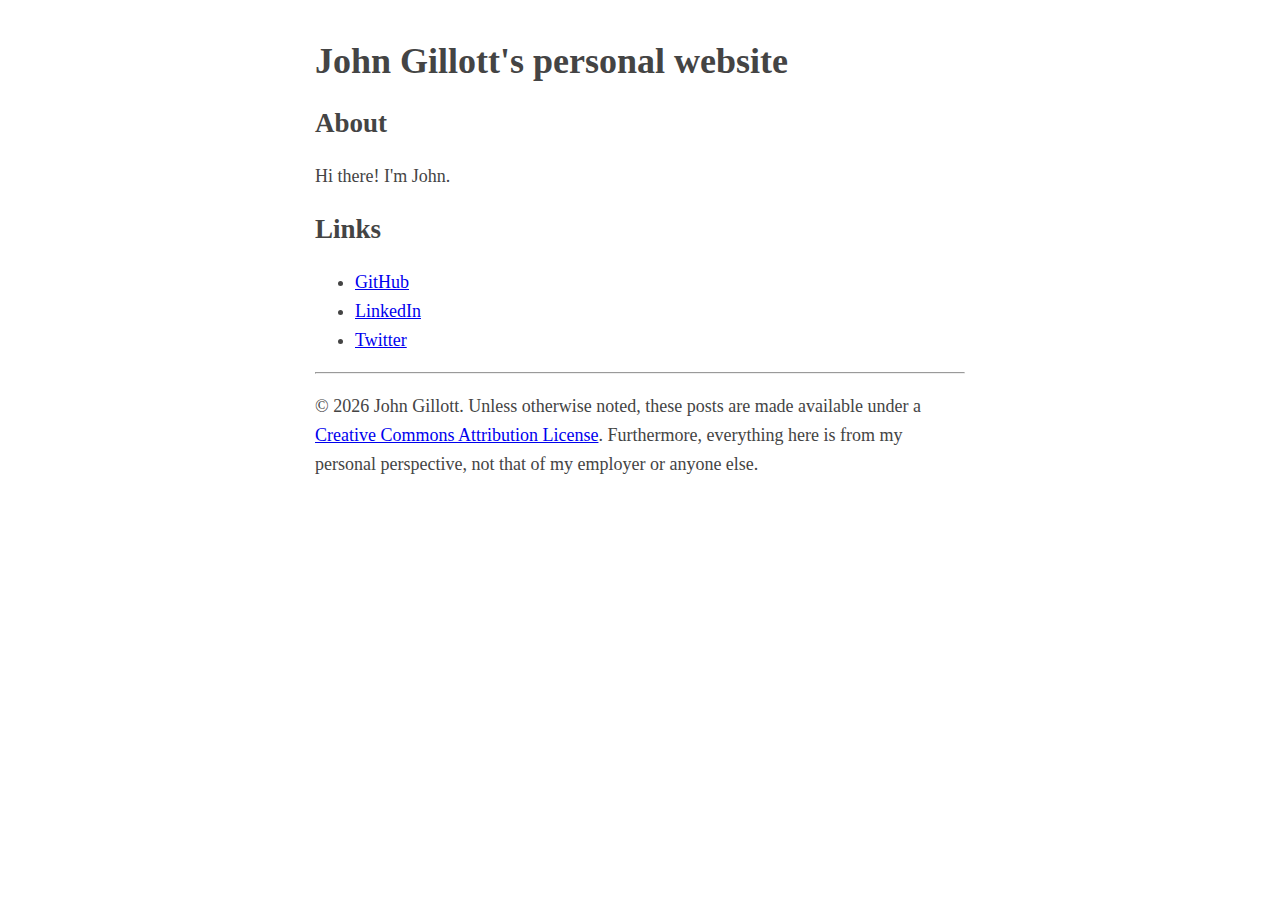
==== index.html @ f47f095c "rebuilding site Thu 26 Mar 10:38:30 GMT 2020" ====
<!DOCTYPE html>
<html lang="en">
  <head>
    <meta charset="utf-8">
    <title>John Gillott's personal website</title>
    <meta name="description" content="The personal website of John Gillott.">
    <meta name="viewport" content="width=device-width, initial-scale=1.0">
    <meta name="author" content="John Gillott">
    <link rel="stylesheet" type="text/css" href="/css/style.css">
    <link rel="icon" type="image/png" sizes="16x16" href="/img/favicon-16x16.ico">
    <link rel="manifest" href="/site.webmanifest">
    <meta name="msapplication-TileColor" content="#da532c">
    <meta name="theme-color" content="#ffffff">
  </head>

  <body>
      <h1>John Gillott's personal website</h1>
      <h2>About</h2>
      <p>Hi there! I'm John.</p>
<h2 id="links">Links</h2>
<ul>
<li><a href="https://github.com/johngillott">GitHub</a></li>
<li><a href="https://www.linkedin.com/in/johngillott/">LinkedIn</a></li>
<li><a href="https://twitter.com/jsgtwenty">Twitter</a></li>
</ul>

  </body>
  <footer class="footer">
    <hr />
    <p>&copy; <script>document.write(new Date().getFullYear())</script> John Gillott. Unless otherwise noted, 
        these posts are made available under a <a href="https://creativecommons.org/licenses/by/4.0/">Creative Commons Attribution License</a>. Furthermore, everything here is from my personal perspective,
    not that of my employer or anyone else.
  </footer>
</html>
---- css/style.css ----
/* Shout-out to http://bettermotherfuckingwebsite.com/ for this CSS */
body {
    margin: 40px auto;
    max-width: 650px;
    line-height: 1.6;
    font-size: 18px;
    color: #444;
    padding: 0 10px;
}

h1, h2, h3 {
    line-height:1.2
}

.anchorjs-link {
    color: #444;
}

blockquote {
    background: #f9f9f9;
    border-left: 10px solid #ccc;
    margin: 1.5em 10px;
    padding: 0.5em 10px;
}

blockquote:before {
    color: #ccc;
    font-size: 4em;
    line-height: 0.1em;
    margin-right: 0.25em;
    vertical-align: -0.4em;
}

blockquote p {
    display: inline;
}
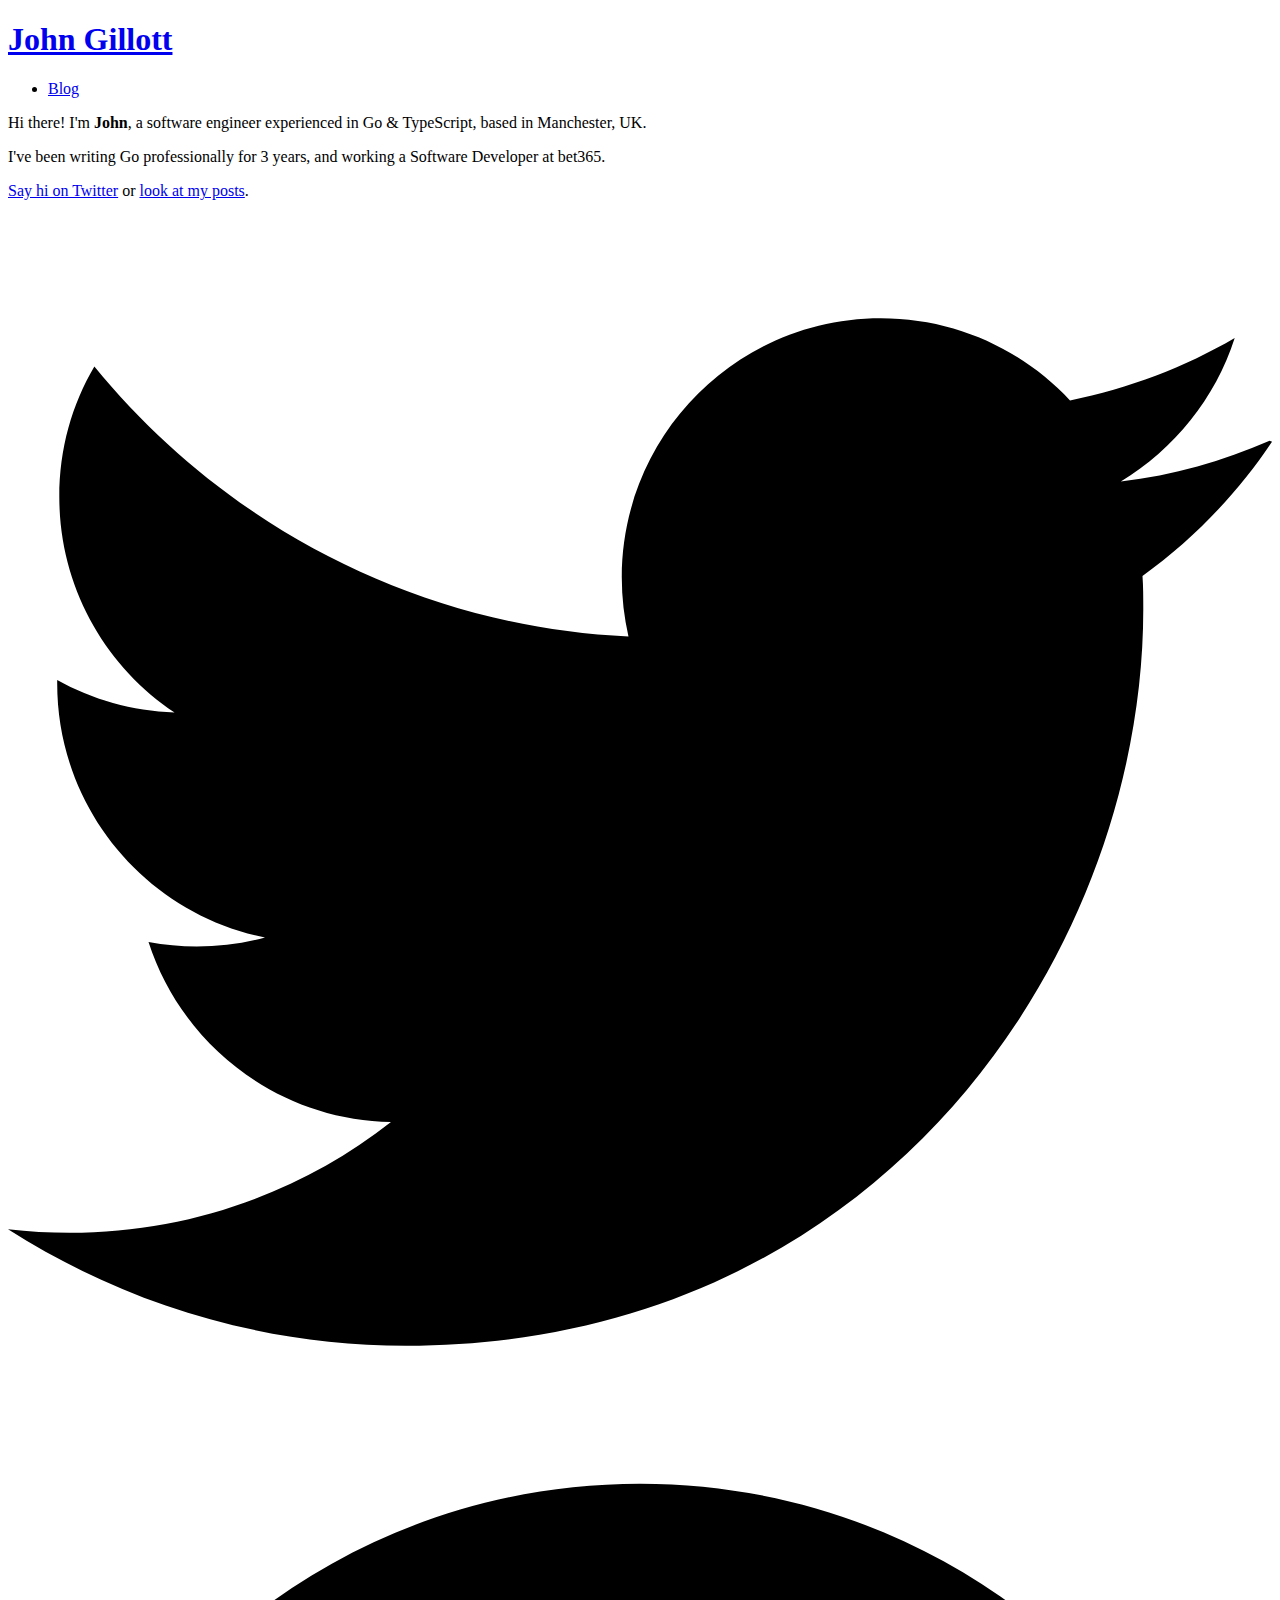
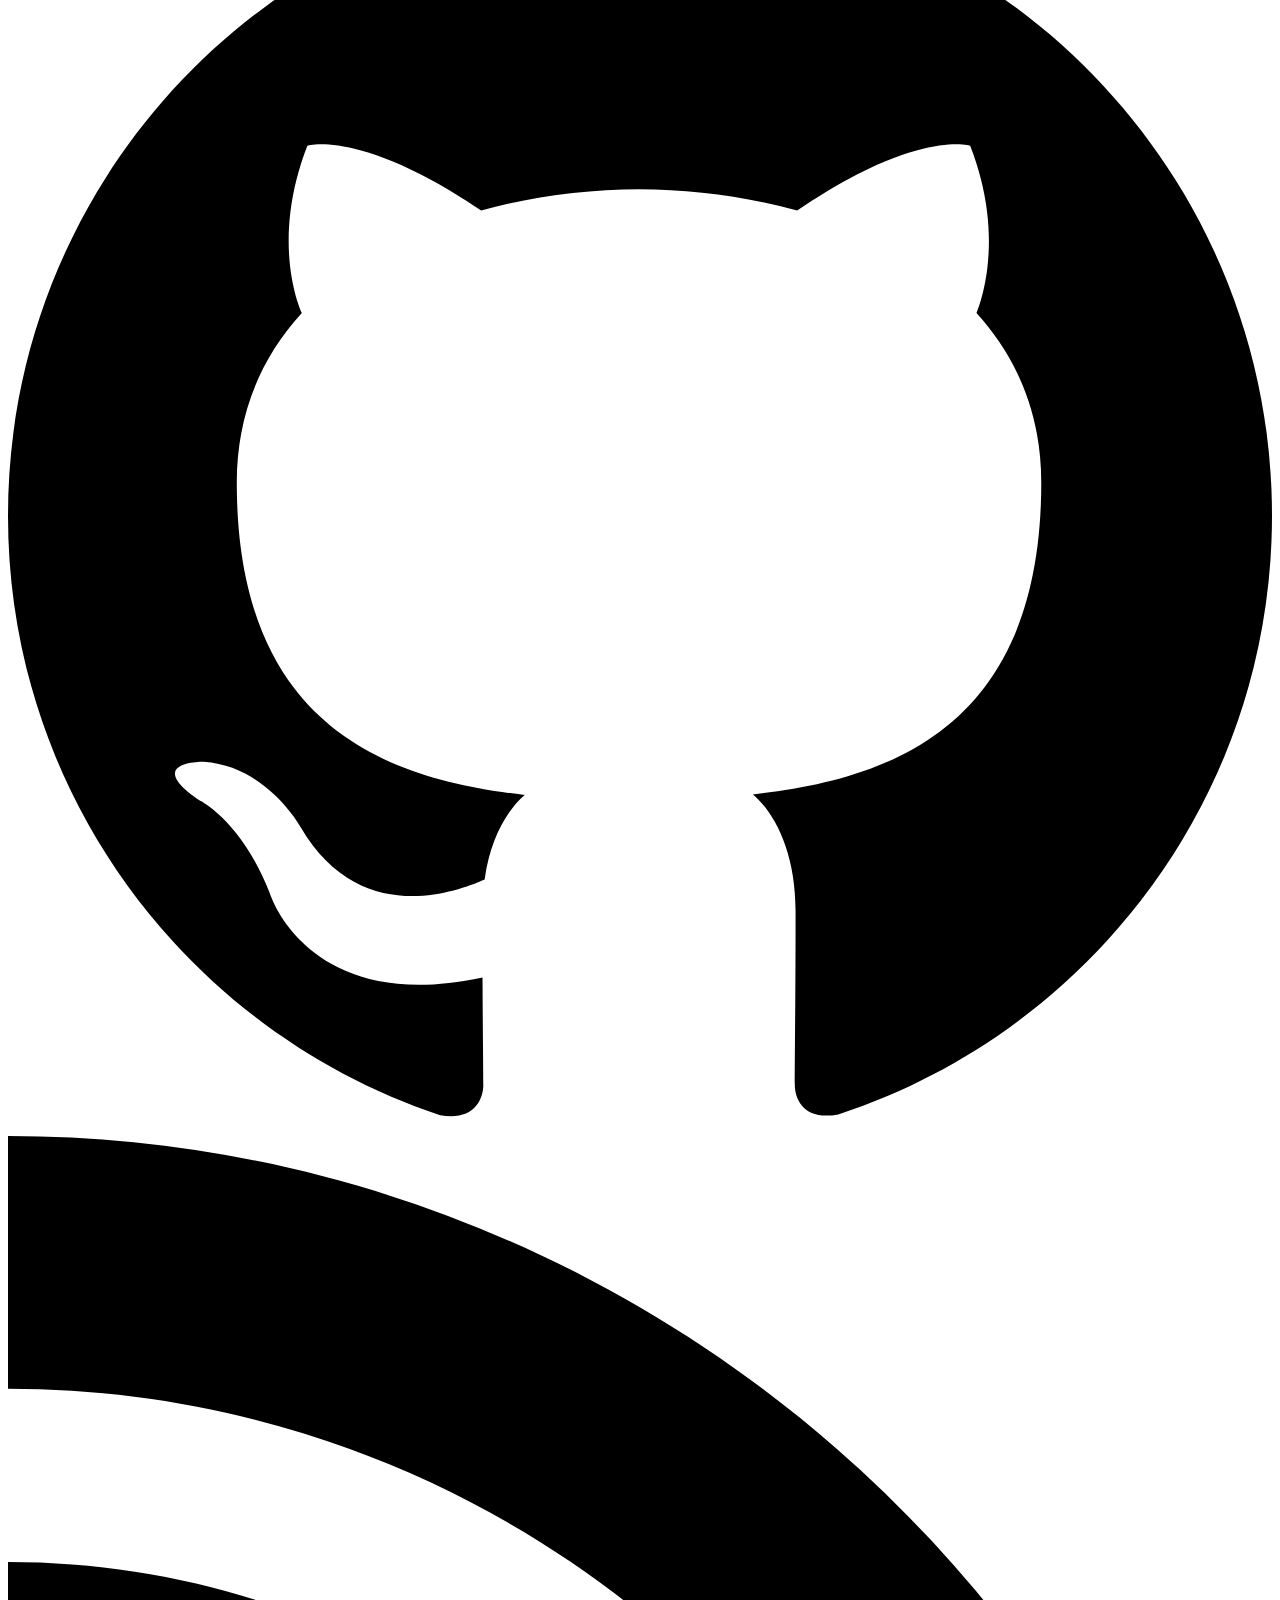
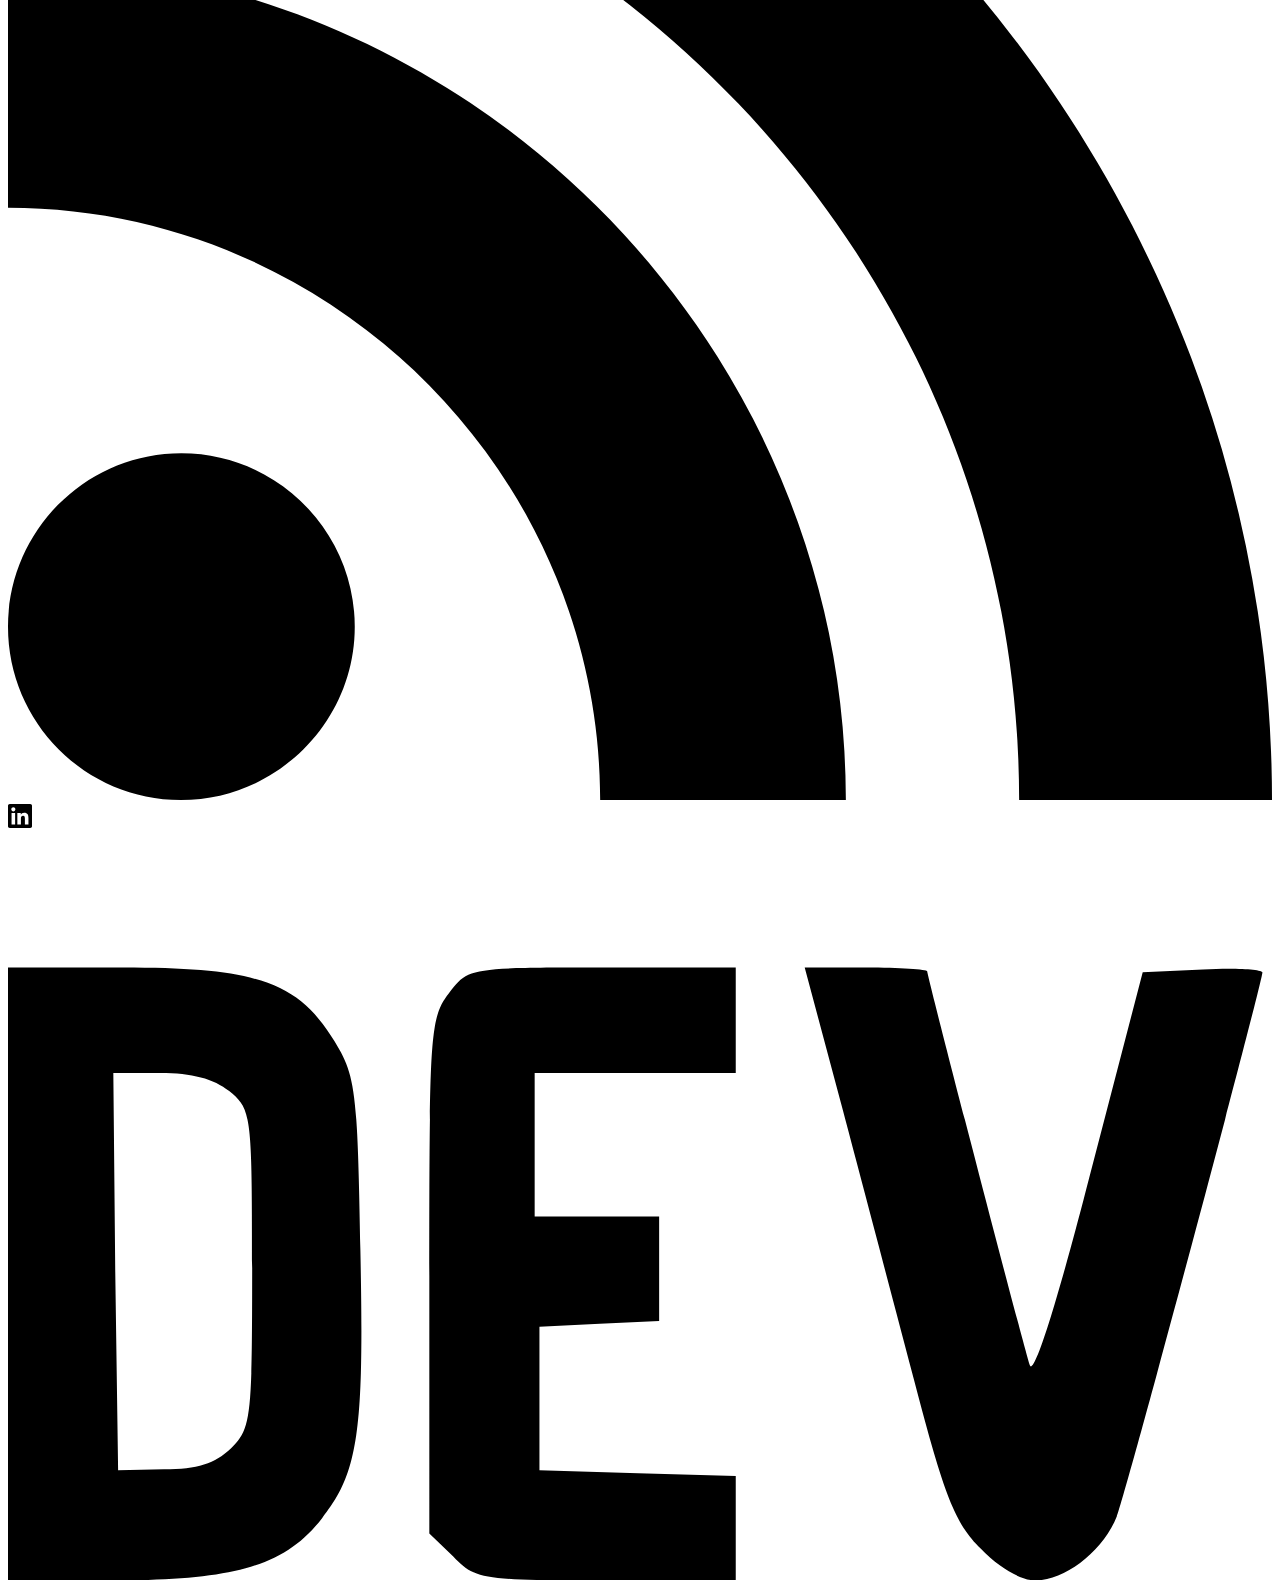
==== commit d83f627e: "Pretty home page; Support for bloggingsg" ====
--- a/index.html
+++ b/index.html
@@ -1,34 +1,52 @@
 <!DOCTYPE html>
-<html lang="en">
-  <head>
-    <meta charset="utf-8">
-    <title>John Gillott's personal website</title>
-    <meta name="description" content="The personal website of John Gillott.">
-    <meta name="viewport" content="width=device-width, initial-scale=1.0">
-    <meta name="author" content="John Gillott">
-    <link rel="stylesheet" type="text/css" href="/css/style.css">
-    <link rel="icon" type="image/png" sizes="16x16" href="/img/favicon-16x16.ico">
-    <link rel="manifest" href="/site.webmanifest">
-    <meta name="msapplication-TileColor" content="#da532c">
-    <meta name="theme-color" content="#ffffff">
-  </head>
+<html lang="en-gb">
+    <head>
+      <meta charset="UTF-8">
+      <meta name="apple-mobile-web-app-capable" content="yes">
+      <meta name="viewport" content="width=device-width, initial-scale=1">
+      <meta name="description" content="John Gillott homepage">
+      <meta name="author" content="John Gillott">
+      <title>John Gillott: Go Developer</title>
+      <link rel="stylesheet" href="https:&#x2F;&#x2F;www.johngillott.com&#x2F;site.css" />
+      <link rel="shortcut icon" type="image/png" href="https:&#x2F;&#x2F;www.johngillott.com&#x2F;favicon.ico"/>
+      <link href="https:&#x2F;&#x2F;www.johngillott.com&#x2F;rss.xml" rel="feed" type="application/rss+xml" title="John Gillott: Go Developer" />
+      <!-- TODO: Analytics -->
+    </head>
+
+    <header id="header">
+        <h1 class="logo"><a href="/">John Gillott</a></h1>
+        <ul>
+            <li><a href="/blog/">Blog</a></li>
+        </ul>
+    </header>
+
+    <div id="content">
+        
+            <div class="intro">
+                Hi there! I'm <b>John</b>, a software engineer experienced in Go & TypeScript, based in Manchester, UK.
+                <p>I've been writing Go professionally for 3 years, and working a Software Developer at bet365.</p>
+                <a href="https:&#x2F;&#x2F;twitter.com&#x2F;jsgtwenty">Say hi on Twitter</a> or <a href="/blog/">look at my posts</a>.
+
+                <div class="social">
+                    <a href="https:&#x2F;&#x2F;twitter.com&#x2F;jsgtwenty">
+                        <svg aria-labelledby="simpleicons-twitter-icon" role="img" viewBox="0 0 24 24" xmlns="http://www.w3.org/2000/svg"><title id="simpleicons-twitter-icon">Twitter icon</title><path d="M23.954 4.569c-.885.389-1.83.654-2.825.775 1.014-.611 1.794-1.574 2.163-2.723-.951.555-2.005.959-3.127 1.184-.896-.959-2.173-1.559-3.591-1.559-2.717 0-4.92 2.203-4.92 4.917 0 .39.045.765.127 1.124C7.691 8.094 4.066 6.13 1.64 3.161c-.427.722-.666 1.561-.666 2.475 0 1.71.87 3.213 2.188 4.096-.807-.026-1.566-.248-2.228-.616v.061c0 2.385 1.693 4.374 3.946 4.827-.413.111-.849.171-1.296.171-.314 0-.615-.03-.916-.086.631 1.953 2.445 3.377 4.604 3.417-1.68 1.319-3.809 2.105-6.102 2.105-.39 0-.779-.023-1.17-.067 2.189 1.394 4.768 2.209 7.557 2.209 9.054 0 13.999-7.496 13.999-13.986 0-.209 0-.42-.015-.63.961-.689 1.8-1.56 2.46-2.548l-.047-.02z"/></svg>                    </a>
+                    <a href="https:&#x2F;&#x2F;github.com&#x2F;johngillott">
+                        <svg aria-labelledby="simpleicons-github-icon" role="img" viewBox="0 0 24 24" xmlns="http://www.w3.org/2000/svg"><title id="simpleicons-github-icon">GitHub icon</title><path d="M12 .297c-6.63 0-12 5.373-12 12 0 5.303 3.438 9.8 8.205 11.385.6.113.82-.258.82-.577 0-.285-.01-1.04-.015-2.04-3.338.724-4.042-1.61-4.042-1.61C4.422 18.07 3.633 17.7 3.633 17.7c-1.087-.744.084-.729.084-.729 1.205.084 1.838 1.236 1.838 1.236 1.07 1.835 2.809 1.305 3.495.998.108-.776.417-1.305.76-1.605-2.665-.3-5.466-1.332-5.466-5.93 0-1.31.465-2.38 1.235-3.22-.135-.303-.54-1.523.105-3.176 0 0 1.005-.322 3.3 1.23.96-.267 1.98-.399 3-.405 1.02.006 2.04.138 3 .405 2.28-1.552 3.285-1.23 3.285-1.23.645 1.653.24 2.873.12 3.176.765.84 1.23 1.91 1.23 3.22 0 4.61-2.805 5.625-5.475 5.92.42.36.81 1.096.81 2.22 0 1.606-.015 2.896-.015 3.286 0 .315.21.69.825.57C20.565 22.092 24 17.592 24 12.297c0-6.627-5.373-12-12-12"/></svg>
+                    </a>
+                    <a href="https:&#x2F;&#x2F;www.johngillott.com&#x2F;rss.xml">
+                        <svg aria-labelledby="simpleicons-rss-icon" role="img" viewBox="0 0 24 24" xmlns="http://www.w3.org/2000/svg"><title id="simpleicons-rss-icon">RSS icon</title><path d="M19.199 24C19.199 13.467 10.533 4.8 0 4.8V0c13.165 0 24 10.835 24 24h-4.801zM3.291 17.415c1.814 0 3.293 1.479 3.293 3.295 0 1.813-1.485 3.29-3.301 3.29C1.47 24 0 22.526 0 20.71s1.475-3.294 3.291-3.295zM15.909 24h-4.665c0-6.169-5.075-11.245-11.244-11.245V8.09c8.727 0 15.909 7.184 15.909 15.91z"/></svg>
+                    </a>
+                    <a href="https:&#x2F;&#x2F;www.linkedin.com&#x2F;in&#x2F;johngillott&#x2F;">
+                        <svg aria-labelledby="simpleicons-linkedin-icon" role="img" xmlns="http://www.w3.org/2000/svg"><title id="simpleicons-linkedin-icon">LinkedIn icon</title><path d="M20.447 20.452h-3.554v-5.569c0-1.328-.027-3.037-1.852-3.037-1.853 0-2.136 1.445-2.136 2.939v5.667H9.351V9h3.414v1.561h.046c.477-.9 1.637-1.85 3.37-1.85 3.601 0 4.267 2.37 4.267 5.455v6.286zM5.337 7.433c-1.144 0-2.063-.926-2.063-2.065 0-1.138.92-2.063 2.063-2.063 1.14 0 2.064.925 2.064 2.063 0 1.139-.925 2.065-2.064 2.065zm1.782 13.019H3.555V9h3.564v11.452zM22.225 0H1.771C.792 0 0 .774 0 1.729v20.542C0 23.227.792 24 1.771 24h20.451C23.2 24 24 23.227 24 22.271V1.729C24 .774 23.2 0 22.222 0h.003z"/></svg>
+                    </a>
+                    <a href="https:&#x2F;&#x2F;dev.to&#x2F;johngillott">
+                        <svg class="devto" aria-labelledby="simpleicons-devto-icon" role="img" viewBox="0 0 132.000000 65.000000" xmlns="http://www.w3.org/2000/svg"><title id="simpleicons-devto-icon">DEV community icon</title><path d="M0 33v32h11.3c12.5 0 17.7-1.6 21.5-6.5 3.8-4.8 4.4-9 4-28-.3-16.8-.5-18.2-2.7-21.8C30.3 2.5 26.1 1 12 1H0v32zm23.1-19.1c2.3 1.9 2.4 2.3 2.4 18.5 0 15.7-.1 16.7-2.2 18.8-1.7 1.6-3.5 2.2-7 2.2l-4.8.1-.3-20.8L11 12h4.9c3.3 0 5.6.6 7.2 1.9zM46.1 3.6c-2 2.6-2.1 3.9-2.1 29.6v26.9l2.5 2.4c2.3 2.4 2.9 2.5 16 2.5H76V54.1l-10.2-.3-10.3-.3v-15l6.3-.3 6.2-.3V27H55V12h21V1H62.1c-13.9 0-14 0-16 2.6zM87 15.2c2.1 7.9 5.5 20.8 7.6 28.8 3.2 12.3 4.3 15 7 17.7 1.9 2 4.2 3.3 5.7 3.3 3.1 0 7.1-3.1 8.5-6.7 1-2.6 15.2-55.6 15.2-56.8 0-.3-2.8-.5-6.2-.3l-6.3.3-5.6 21.5c-3.5 13.6-5.8 20.8-6.2 19.5C105.9 40 96 1.9 96 1.4c0-.2-2.9-.4-6.4-.4h-6.4L87 15.2z"></path></svg>
+                    </a>
+                </div>
+            </div>
+        
+    </div>
 
   <body>
-      <h1>John Gillott's personal website</h1>
-      <h2>About</h2>
-      <p>Hi there! I'm John.</p>
-<h2 id="links">Links</h2>
-<ul>
-<li><a href="https://github.com/johngillott">GitHub</a></li>
-<li><a href="https://www.linkedin.com/in/johngillott/">LinkedIn</a></li>
-<li><a href="https://twitter.com/jsgtwenty">Twitter</a></li>
-</ul>
-
   </body>
-  <footer class="footer">
-    <hr />
-    <p>&copy; <script>document.write(new Date().getFullYear())</script> John Gillott. Unless otherwise noted, 
-        these posts are made available under a <a href="https://creativecommons.org/licenses/by/4.0/">Creative Commons Attribution License</a>. Furthermore, everything here is from my personal perspective,
-    not that of my employer or anyone else.
-  </footer>
-</html>+</html>
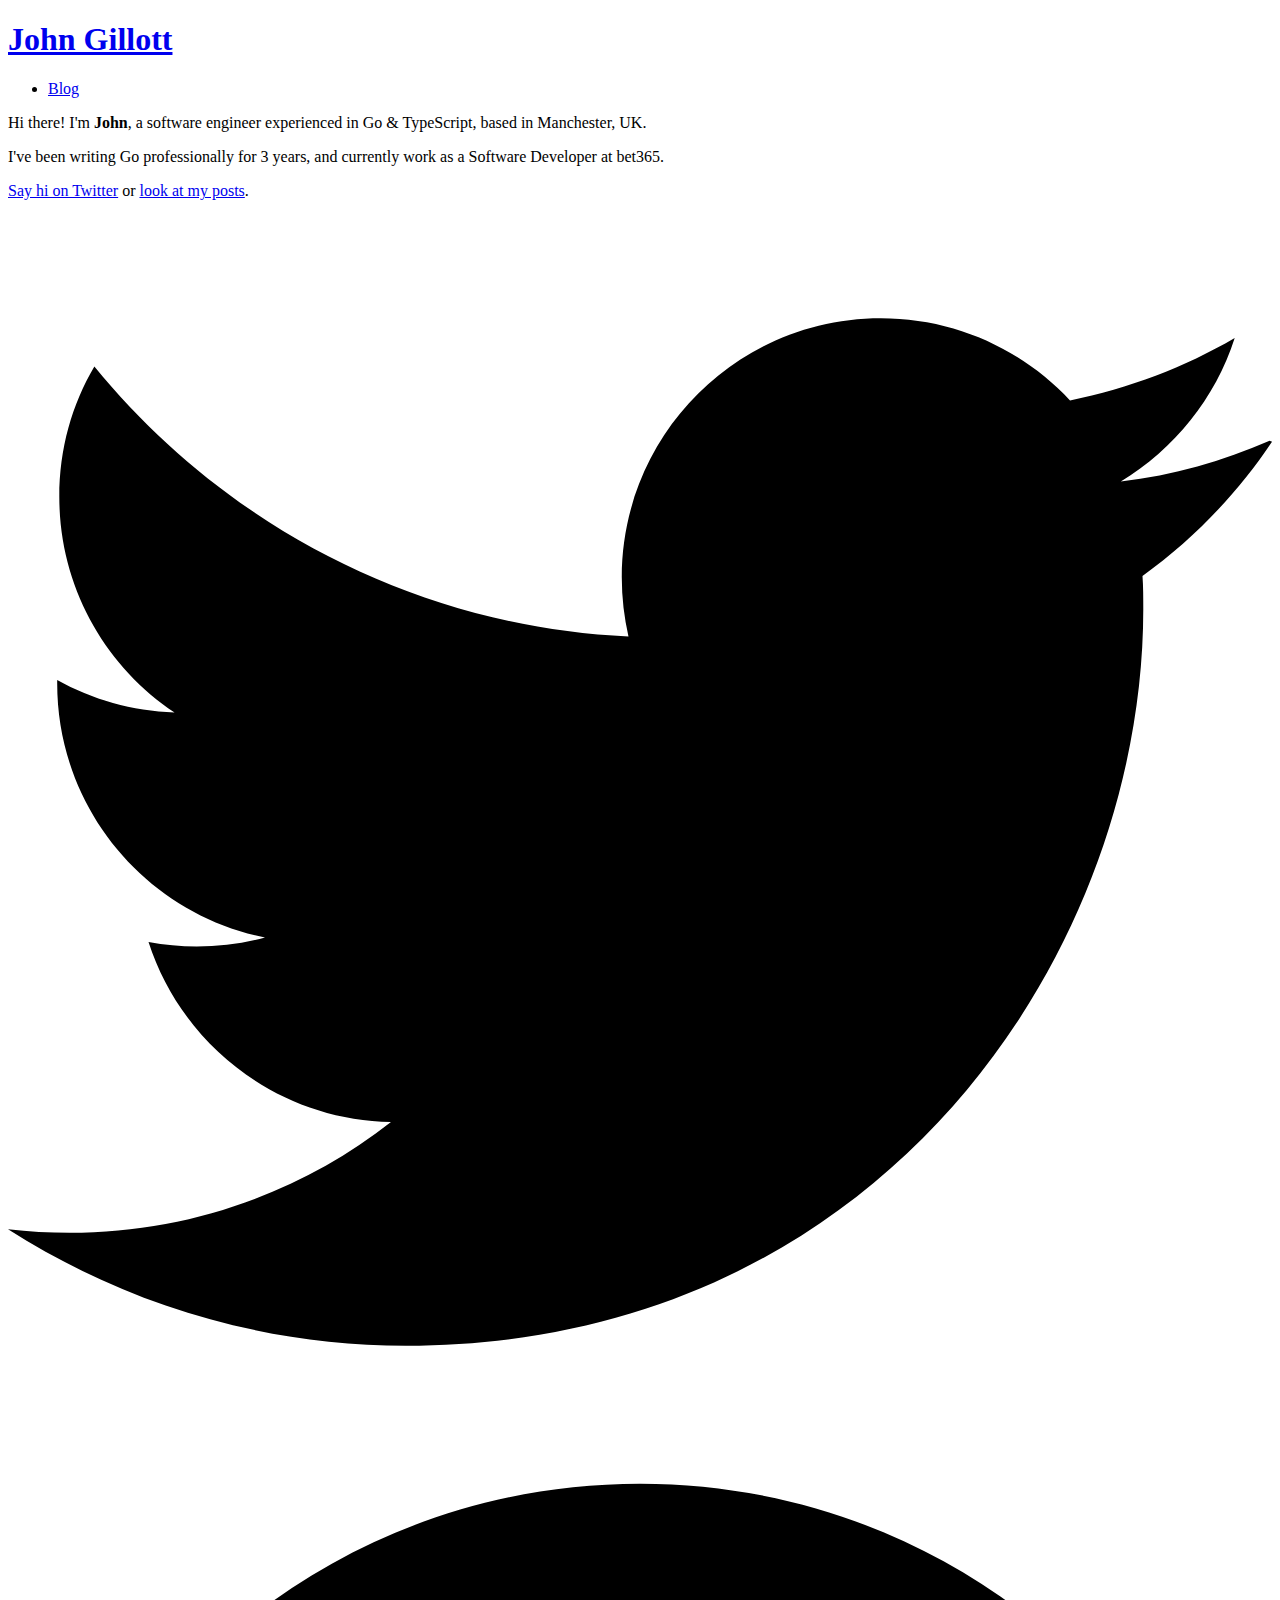
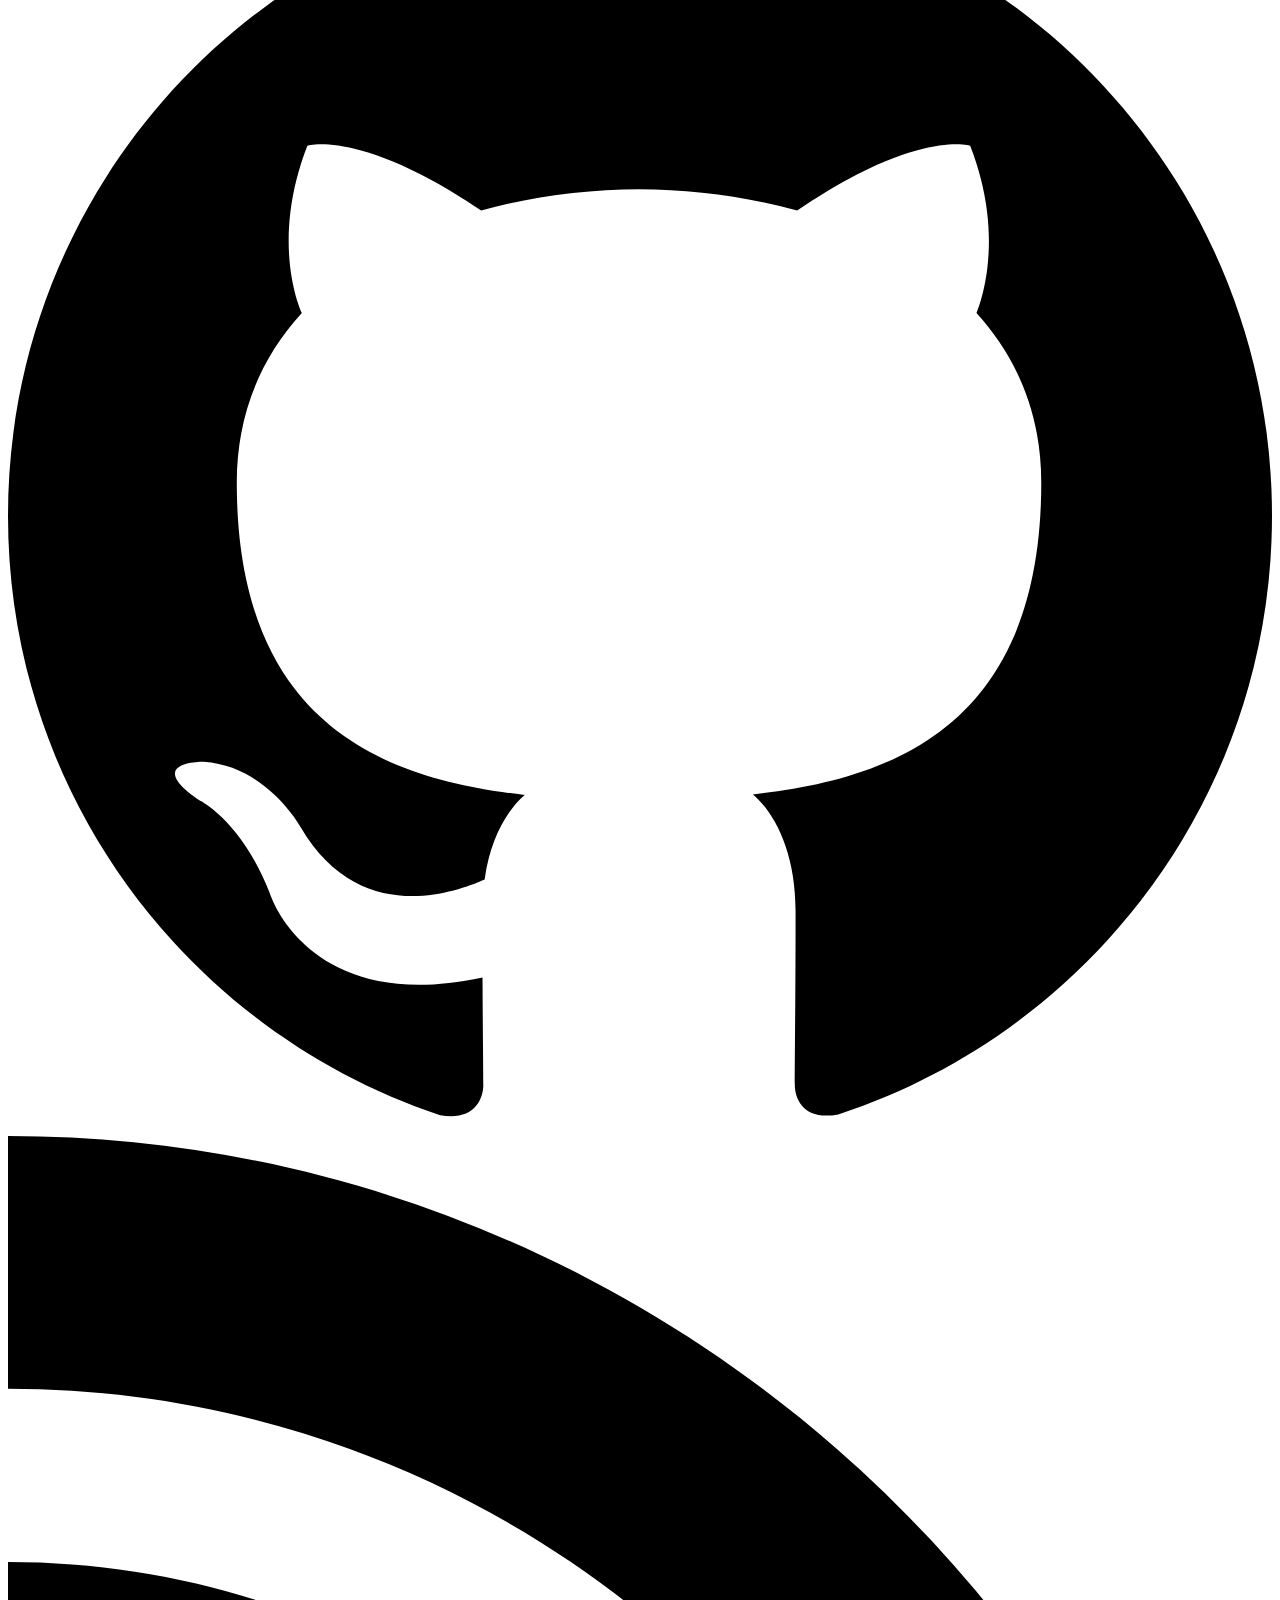
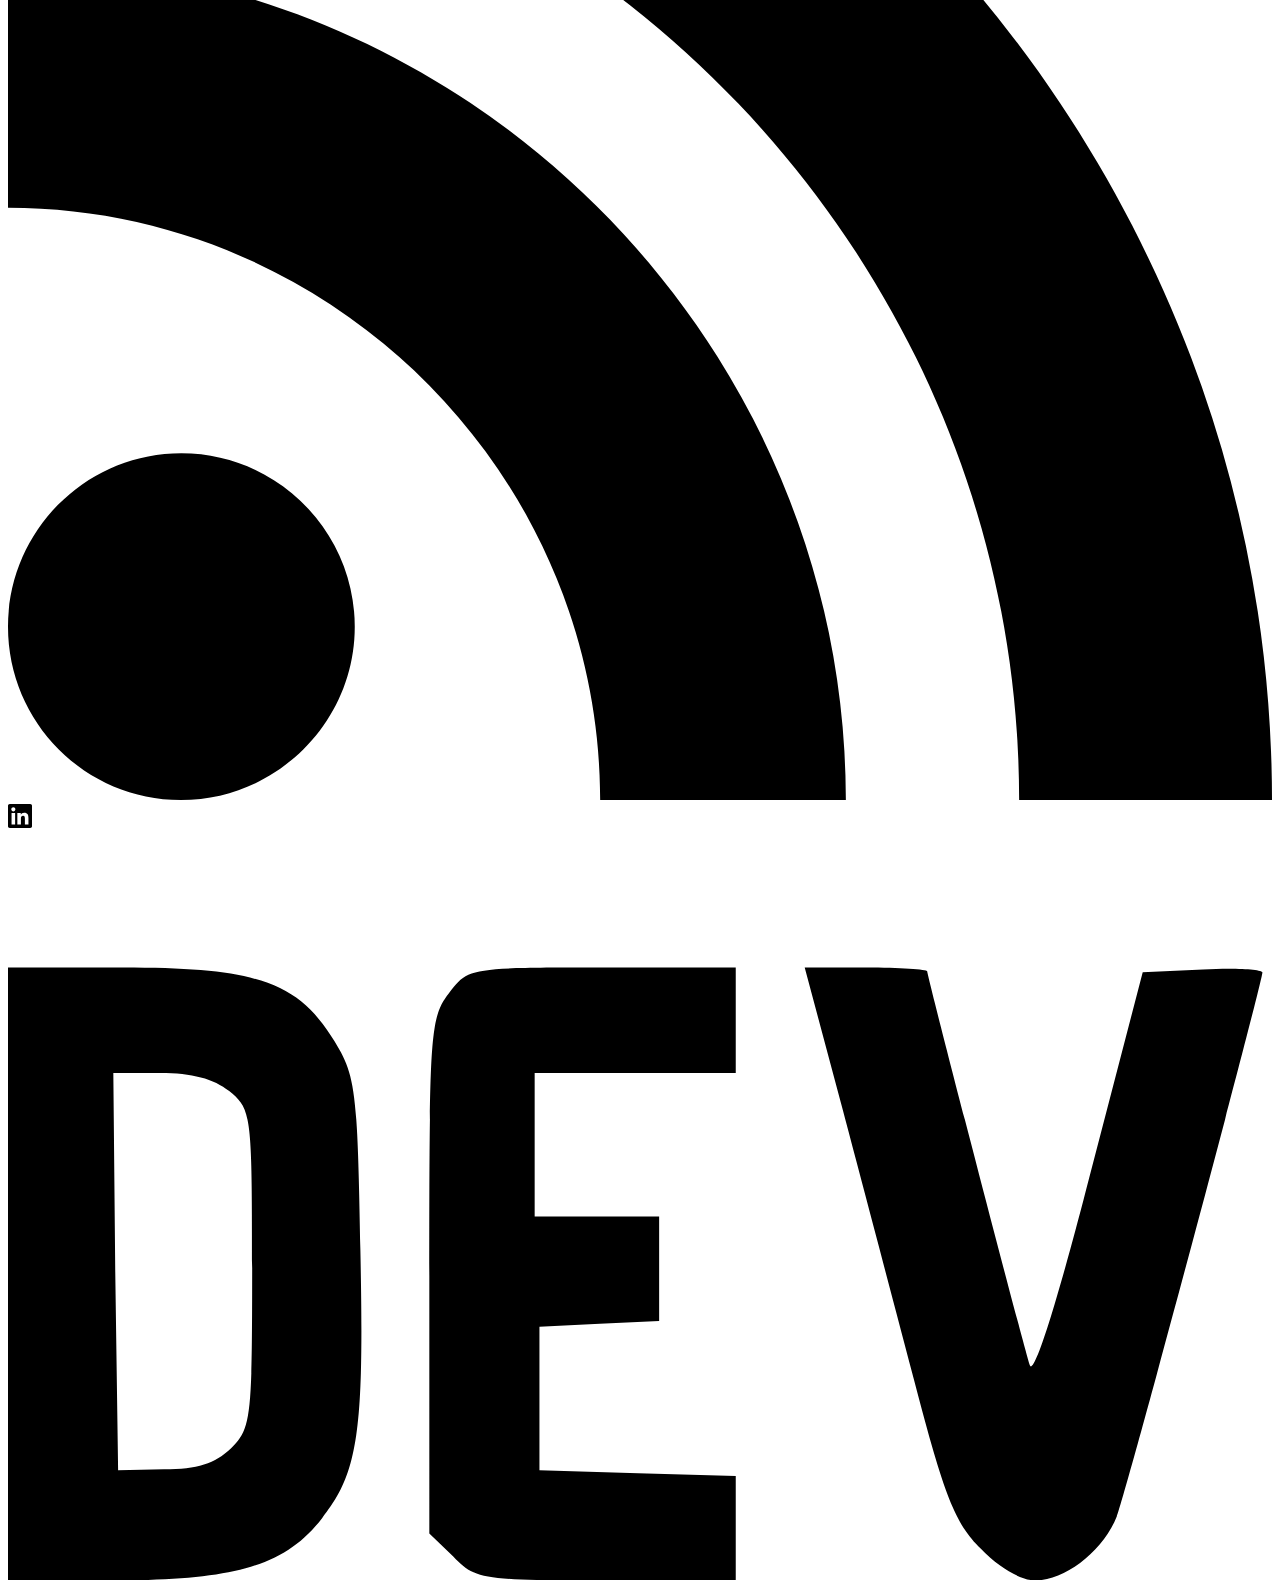
==== commit f351199f: "Bring your own font; Fixxed grammar on home pagesg" ====
--- a/index.html
+++ b/index.html
@@ -24,7 +24,7 @@
         
             <div class="intro">
                 Hi there! I'm <b>John</b>, a software engineer experienced in Go & TypeScript, based in Manchester, UK.
-                <p>I've been writing Go professionally for 3 years, and working a Software Developer at bet365.</p>
+                <p>I've been writing Go professionally for 3 years, and currently work as a Software Developer at bet365.</p>
                 <a href="https:&#x2F;&#x2F;twitter.com&#x2F;jsgtwenty">Say hi on Twitter</a> or <a href="/blog/">look at my posts</a>.
 
                 <div class="social">
